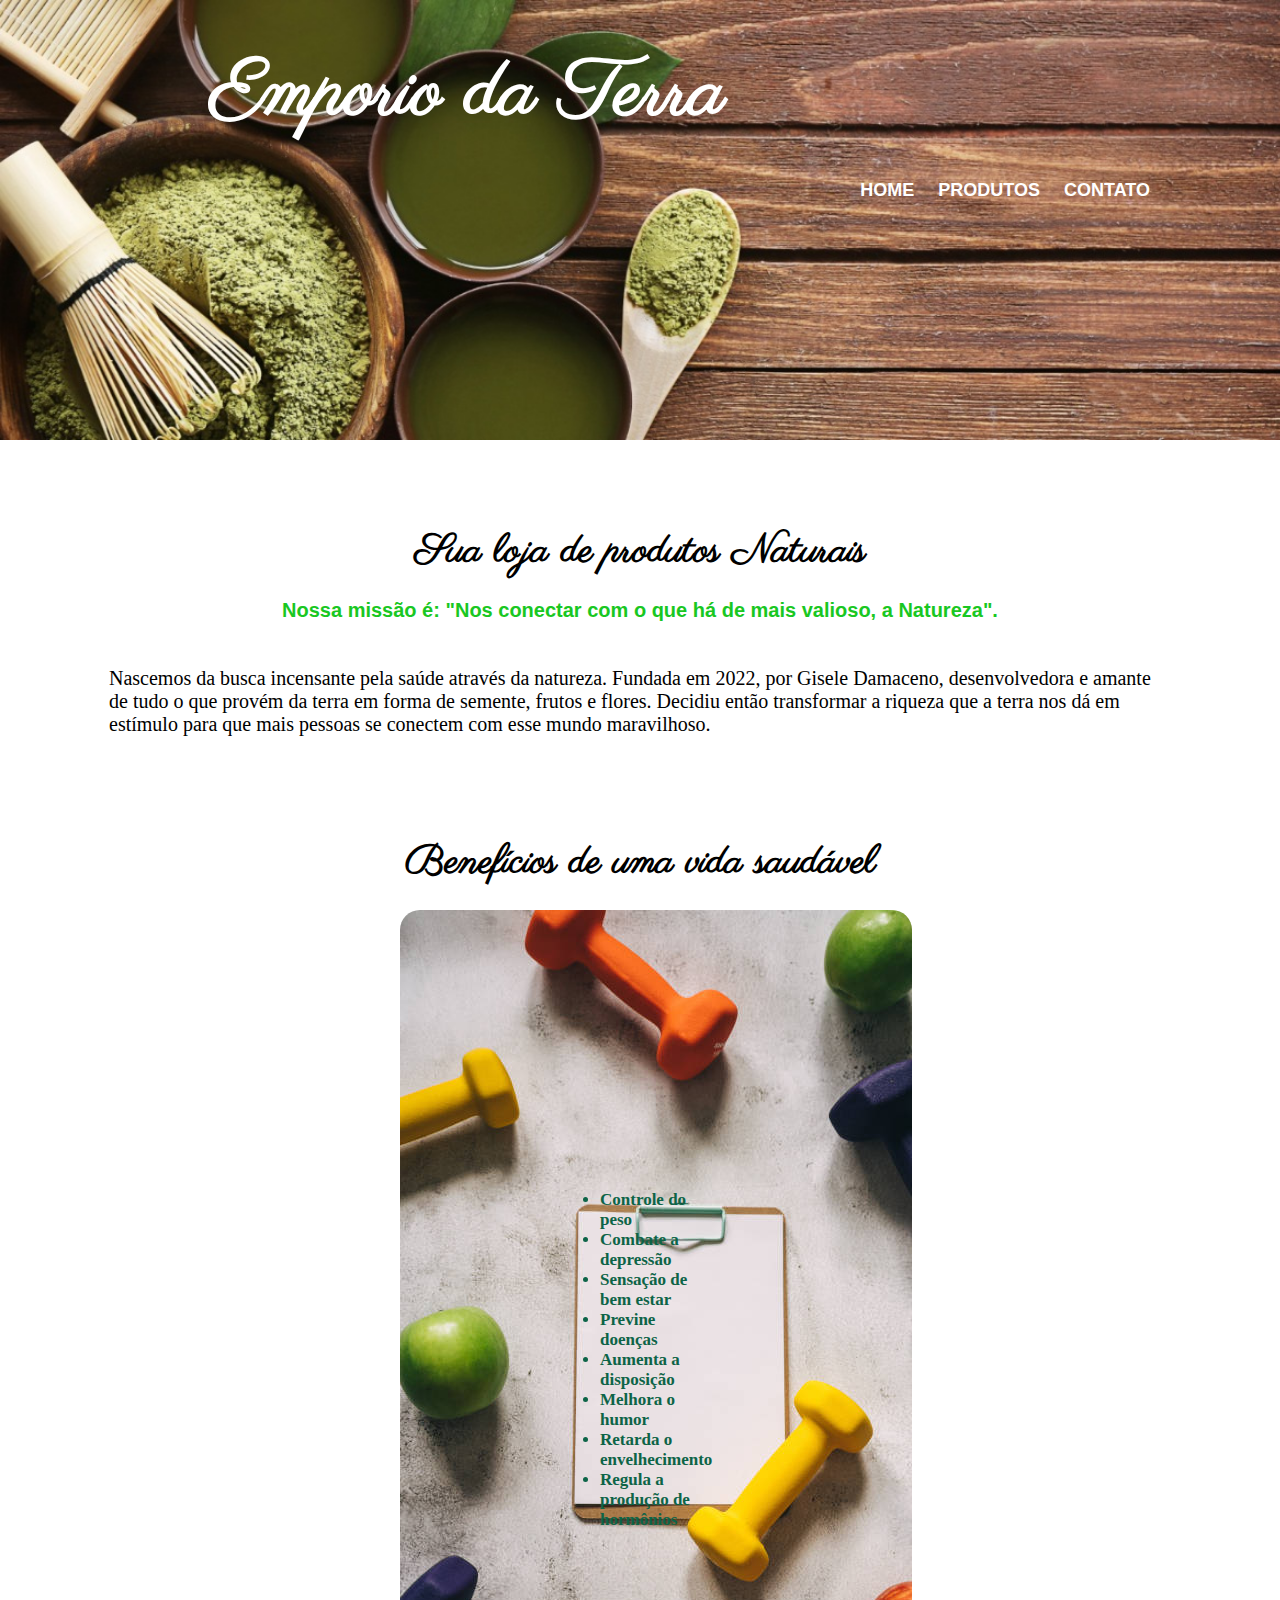
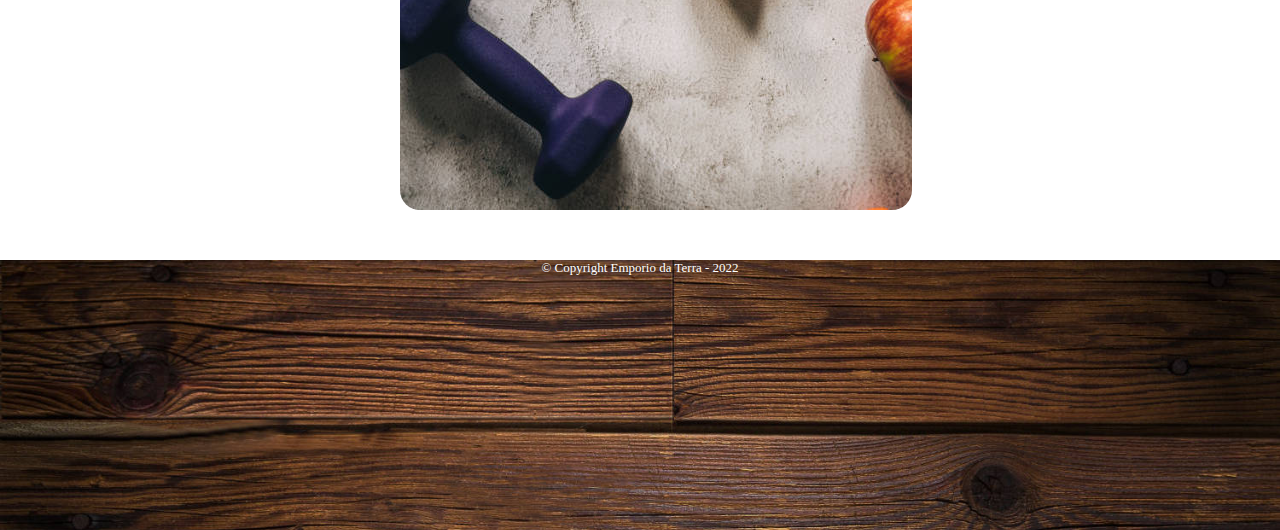
==== Emporio_da_Terra.html @ 6a558483 "Criacao da Home" ====
<!DOCTYPE html>
<html>
    <head>
        <meta charset="UTF-8">
        <title>Emporio da Terra</title>

        <link rel="stylesheet" href="reset.css">
        <link rel="stylesheet" href="principal.css">
        <link rel="preconnect" href="https://fonts.googleapis.com">
        <link rel="preconnect" href="https://fonts.gstatic.com" crossorigin>
        <link href="https://fonts.googleapis.com/css2?family=Beau+Rivage&family=Parisienne&family=Syncopate&display=swap&family=Cookie&family=Gentium+Basic" rel="stylesheet">

    </head>

    <body>

        <header>

            <div class="caixa">

                <h1>Emporio da Terra</h1>
                <nav>
                    <ul>
                        <li><a href="">Home</a></li>
                        <li><a href="">Produtos</a></li>
                        <li><a href="">Contato</a></li>
                    </ul>

                </nav>
            </div>    

        </header>

        <div>
            <div class="principal">
                
                <h2 class="titulocentralizado">Sua loja de produtos Naturais</h2>
        
                         
                <P class="missão">Nossa missão é: "Nos conectar com o que há de mais valioso, a Natureza".</P>
            
                <P class="descrição">Nascemos da busca incensante pela saúde através da natureza. Fundada em 2022, por Gisele Damaceno, desenvolvedora e amante de tudo o que provém da terra 
                    em forma de semente, frutos e flores.
                Decidiu então transformar a riqueza que a terra nos dá em estímulo para que mais pessoas se conectem com esse mundo maravilhoso.</P>
                
            </div>
    
           
                <div class="benefícios">
                    <h3 class="titulocentralizado">Benefícios de uma vida saudável</h3>
                        <div class="planodefundo">
                            <ul class="itens">

                                <li>Controle do peso</li>
                                <li>Combate a depressão</li>
                                <li>Sensação de bem estar</li>
                                <li>Previne doenças</li>
                                <li>Aumenta a disposição</li>
                                <li>Melhora o humor</li>
                                <li>Retarda o envelhecimento</li>
                                <li>Regula a produção de hormônios</li>
    
                            </ul>
    
                                
                        </div>
                        
                </div>
            <div>



        </div>
    
        <div class="marca">
            
            <footer>
                
                <p class="copyright">&copy; Copyright Emporio da Terra - 2022</p>
           
            </footer>

        </div>
        
    
          


    </body>
---- principal.css ----
* {
    margin:0;
    padding: 0;
}

header {
    height: 40vh;
    width: 100vw;
    background:url('assets/images/especiarias.jpg.jpeg');
    background-repeat: no repeat;
    background-size: cover;
    padding: 40px;
  
}

h1 {
    height: 150px;
    font-size:80px;
    font-family: "Parisienne", cursive;
    color:white;
 
}

.caixa {
    position: relative;
    width: 940px;
    margin:0 auto;
   
}

nav {

    position: absolute;
    top:140px;
    right: 0;
}

nav li {

    display:inline;
    margin:0 0 0 20px;
}

nav a {

    text-transform:uppercase;
    color: white;
    font-family: 'Syncopate', sans-serif;
    font-weight: bold;
    font-size: 18px;
    text-decoration: none;
}
nav a:hover {

    color: #19c722;
    text-decoration: underline;
}

.titulocentralizado {
    text-align: center;
    color: #000000;
    font-family: "Parisienne", cursive;
    font-size: 40px;
    padding: 20px;
}

.principal {
    margin: 5%;
    padding: 0;
    
}
.missão {

    text-align: center;
    font-size: 20px;
    color: #19c722;
    font-family: 'Syncopate', sans-serif;
    font-weight: bold;
}

.descrição {

    font-size: 20px;
    padding: 15px;
    margin: 30px;
}

.planodefundo {
    height: 100vh;
    width: 40vw;
    background: url('assets/images/pesos.600.jpg.jpg');
    border-radius: 20px;
    background-repeat: no repeat;
    background-size: cover;
    margin-left: 400px;
}
.itens {
    display: inline-block;
    margin: 200px;
    font-family: 'Gentium Basic', serif;
    font-size: 17px;
    color: #0d6447;
    font-weight: bold;
    padding-top: 80px;
    

}

.imagemfruta {
    float: right;
    height: 80vh;
    width: 40vw;
    
}


footer {
    

    height: 30vh;
    width: 100vw;
    background:url('assets/images/rodape1500.jpg');
    background-repeat: no repeat;
    background-size: cover;
    padding: 0;
    margin: 50px 0 0 0;
   
    

}

.copyright {
    text-align: center;
    color: #ffffff;
    font-size: 13px;
    margin: 20px 0 0;
}
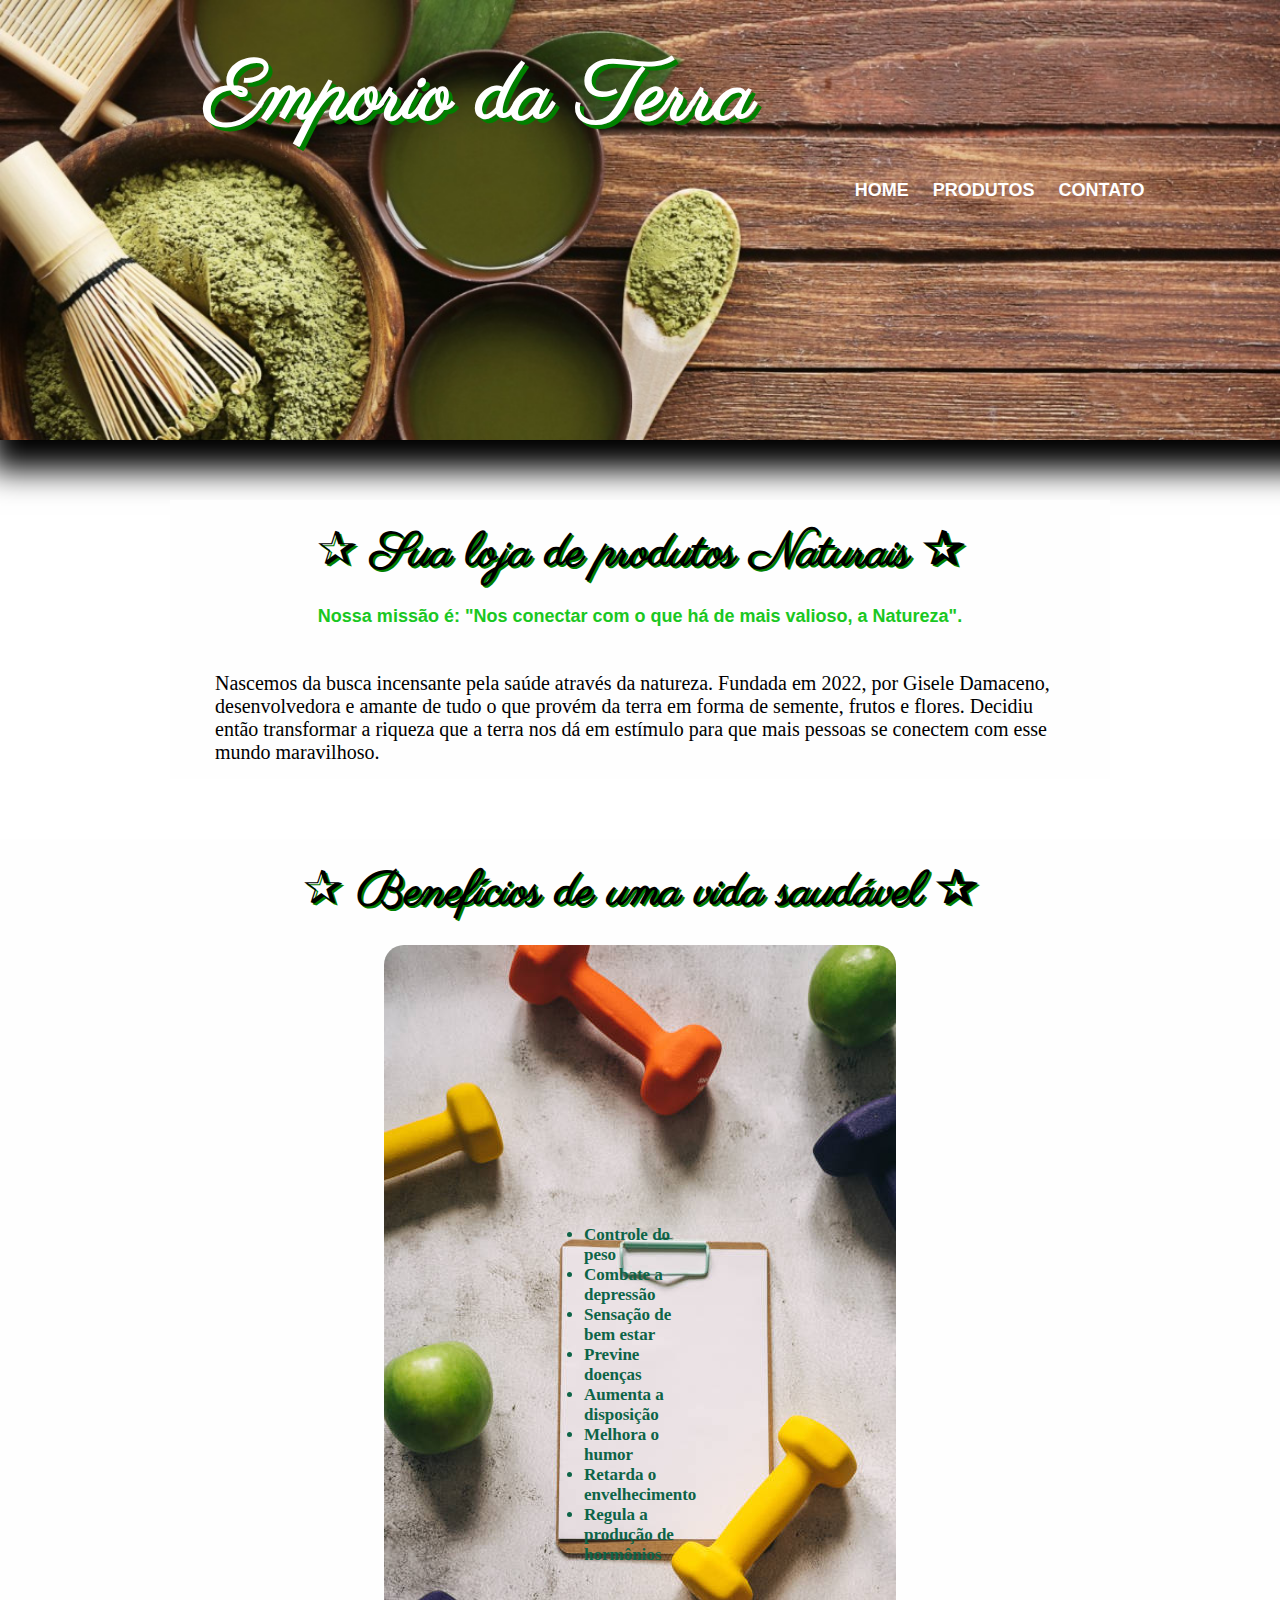
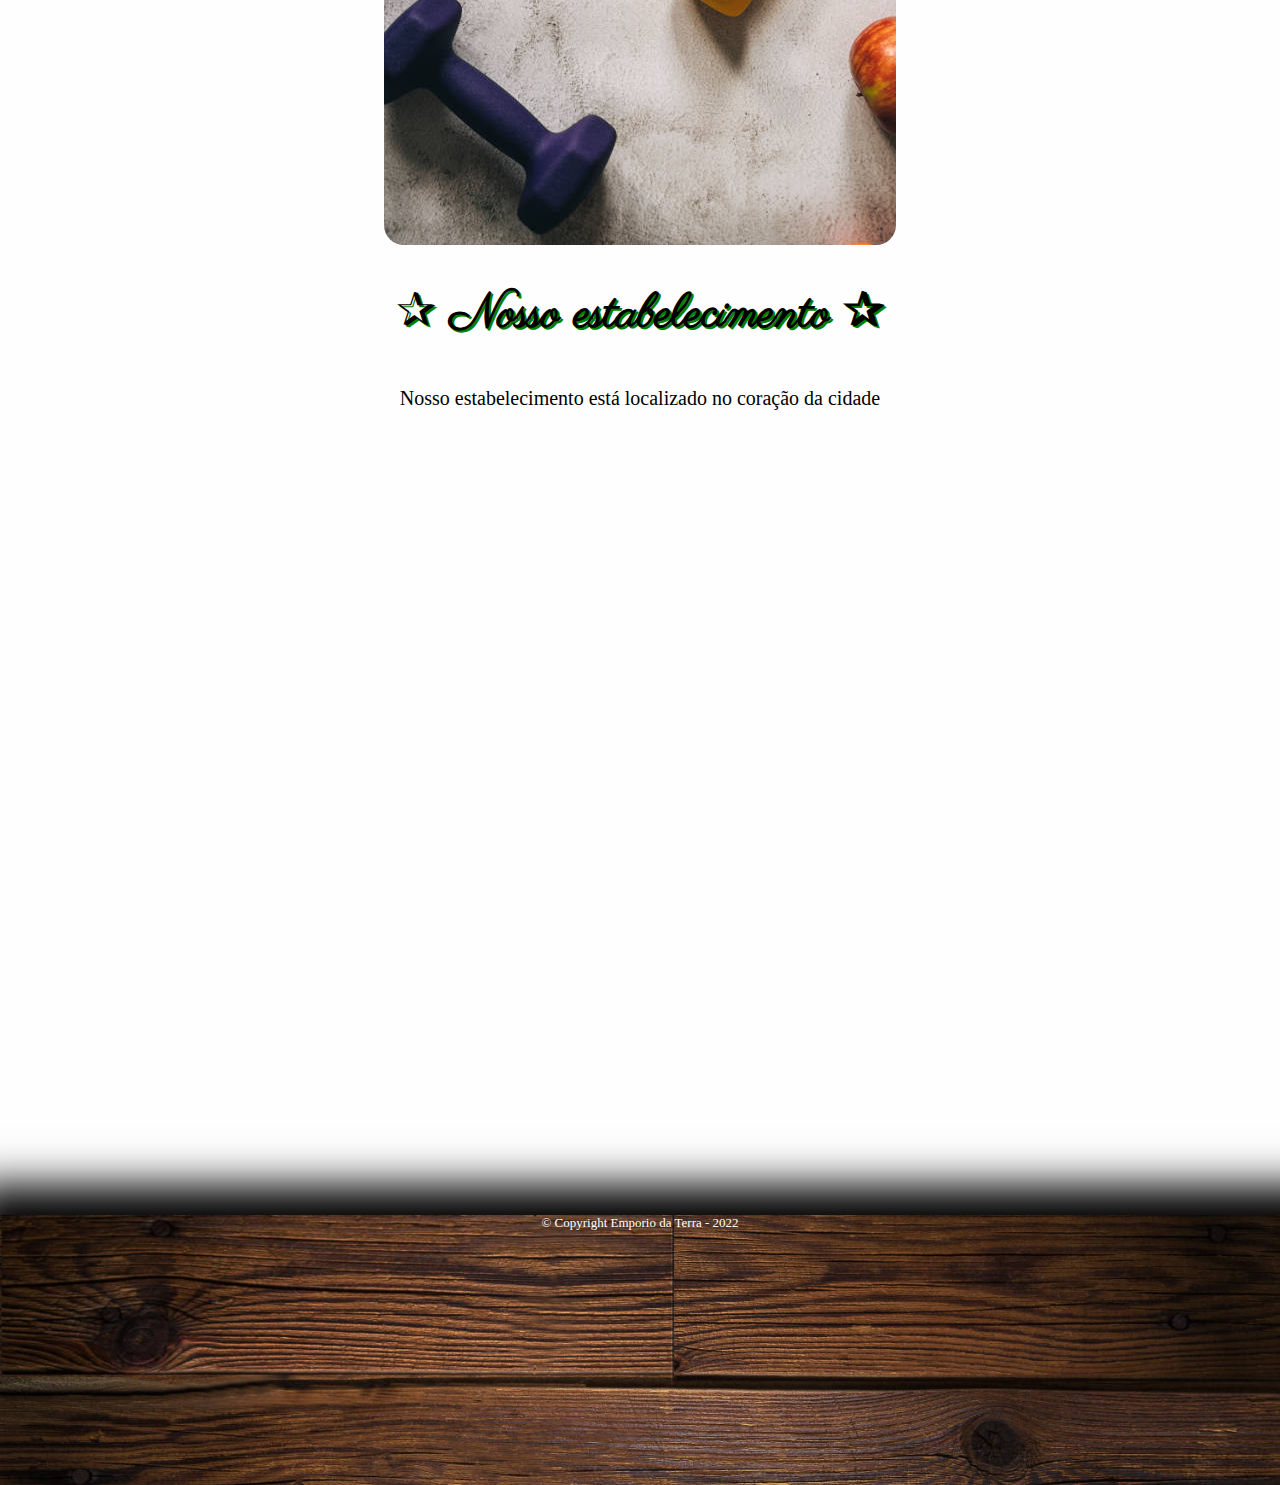
==== commit 1be3daf8: "Adicionado atualizações na pagina de contato" ====
--- a/Emporio_da_Terra.html
+++ b/Emporio_da_Terra.html
@@ -2,6 +2,7 @@
 <html>
     <head>
         <meta charset="UTF-8">
+        <meta name="viewport" content="width=device-width">
         <title>Emporio da Terra</title>
 
         <link rel="stylesheet" href="reset.css">
@@ -31,10 +32,13 @@
 
         </header>
 
-        <div>
-            <div class="principal">
+
+        
+            <section class="principal">
                 
-                <h2 class="titulocentralizado">Sua loja de produtos Naturais</h2>
+                <h2 class="tituloprincipal">Sua loja de produtos Naturais</h2>
+
+                
         
                          
                 <P class="missão">Nossa missão é: "Nos conectar com o que há de mais valioso, a Natureza".</P>
@@ -43,36 +47,61 @@
                     em forma de semente, frutos e flores.
                 Decidiu então transformar a riqueza que a terra nos dá em estímulo para que mais pessoas se conectem com esse mundo maravilhoso.</P>
                 
-            </div>
+            </section>
+
+           
+            <section class="benefícios">
+                <h3 class="tituloprincipal">Benefícios de uma vida saudável</h3>
+                    <div class="planodefundo">
+                        <ul class="itens">
+
+                            <li>Controle do peso</li>
+                            <li>Combate a depressão</li>
+                            <li>Sensação de bem estar</li>
+                            <li>Previne doenças</li>
+                            <li>Aumenta a disposição</li>
+                            <li>Melhora o humor</li>
+                            <li>Retarda o envelhecimento</li>
+                            <li>Regula a produção de hormônios</li>
     
-           
-                <div class="benefícios">
-                    <h3 class="titulocentralizado">Benefícios de uma vida saudável</h3>
-                        <div class="planodefundo">
-                            <ul class="itens">
-
-                                <li>Controle do peso</li>
-                                <li>Combate a depressão</li>
-                                <li>Sensação de bem estar</li>
-                                <li>Previne doenças</li>
-                                <li>Aumenta a disposição</li>
-                                <li>Melhora o humor</li>
-                                <li>Retarda o envelhecimento</li>
-                                <li>Regula a produção de hormônios</li>
-    
-                            </ul>
+                        </ul>
     
                                 
-                        </div>
+                    </div>
                         
+            </section>
+
+            <section class="mapa">
+
+                <h3 class="tituloprincipal">Nosso estabelecimento</h3>
+                <p>Nosso estabelecimento está localizado no coração da cidade</p>
+                
+                <div class="mapa-conteudo">
+                    <iframe src="https://www.google.com/maps/embed?pb=!1m18!1m12!1m3!1d3683.638306835085!2d-47.42941288556839!3d-22.59262723241497!2m3!1f0!2f0!3f0!3m2!1i1024!2i768!4f13.1!3m3!1m2!1s0x94c881cac8e96c21%3A0x353aa22003267a0a!2sR.%20Dr.%20Arlindo%20Justo%20Baptistella%20-%20Jardim%20Sen.%20Vergueiro%2C%20Limeira%20-%20SP%2C%2013481-659!5e0!3m2!1spt-BR!2sbr!4v1651108392994!5m2!1spt-BR!2sbr" width="100%" 
+                    height="300" style="border:0;" allowfullscreen="" loading="lazy" referrerpolicy="no-referrer-when-downgrade"></iframe>
+
                 </div>
-            <div>
+               
+            </section>
 
 
+            <div class="video">
+                
+                <div class="video-conteudo">
+                    <iframe width="100%" height="315" src="https://www.youtube.com/embed/IUN664s7N-c" 
+                    title="YouTube video player" frameborder="0" allow="accelerometer; autoplay; 
+                    clipboard-write; encrypted-media; gyroscope; picture-in-picture" allowfullscreen></iframe>      
+                </div>
 
-        </div>
+                
+
+            </div>
+           
+
     
-        <div class="marca">
+
+    
+    
             
             <footer>
                 
@@ -80,7 +109,7 @@
            
             </footer>
 
-        </div>
+      
         
     
           
--- a/principal.css
+++ b/principal.css
@@ -5,27 +5,31 @@
 
 header {
     height: 40vh;
-    width: 100vw;
+    width: 1269px;
     background:url('assets/images/especiarias.jpg.jpeg');
     background-repeat: no repeat;
     background-size: cover;
     padding: 40px;
+    box-shadow: 10px 10px 30px 20px #000000;
+
+   
   
 }
 
-h1 {
-    height: 150px;
-    font-size:80px;
-    font-family: "Parisienne", cursive;
-    color:white;
- 
-}
 
 .caixa {
     position: relative;
     width: 940px;
     margin:0 auto;
    
+}
+
+h1 {
+
+    font-size: 85px;
+    font-family: "Parisienne", cursive;
+    color: #ffffff;
+    text-shadow: 4px 4px green;
 }
 
 nav {
@@ -56,26 +60,68 @@
     text-decoration: underline;
 }
 
-.titulocentralizado {
+.tituloprincipal {
     text-align: center;
     color: #000000;
     font-family: "Parisienne", cursive;
-    font-size: 40px;
+    font-size: 3em;
     padding: 20px;
-}
+    margin: 0 0 auto;
+    clear: left;
+    text-shadow: 2px 2px green;
+    
+}
+
+.tituloprincipal:first-letter {
+    font-weight: 100;
+   
+}
+
+.tituloprincipal:before {
+
+    content: "✰ ";
+}
+
+.tituloprincipal:after {
+
+    content: " ✰";
+}
+
 
 .principal {
-    margin: 5%;
+    margin: 3em 0;
     padding: 0;
-    
+    background: #FEFEFE;
+    width: 940px;
+    margin: 60px auto;
+    
+}
+
+.benefícios {
+    margin: 0 auto;
+    padding: 0; 
+    background: #FEFEFE;
+    opacity: 1;
+    transition: 400ms;
+    box-shadow: 10px 10px #0d6447;
+  
+}
+
+
+.utensilios {
+    width: 155px;
+    float: left;
+    margin: 0 20px 20px 20px;
+
 }
 .missão {
 
     text-align: center;
-    font-size: 20px;
+    font-size: 18px;
     color: #19c722;
     font-family: 'Syncopate', sans-serif;
     font-weight: bold;
+    margin: 0 0 20px;
 }
 
 .descrição {
@@ -92,7 +138,8 @@
     border-radius: 20px;
     background-repeat: no repeat;
     background-size: cover;
-    margin-left: 400px;
+    margin: 0 auto;
+    
 }
 .itens {
     display: inline-block;
@@ -113,17 +160,42 @@
     
 }
 
+.mapa {
+    padding: 1em 0;
+    background: #FEFEFE;
+    width: 100%;
+    margin: 0 auto;
+    
+}
+
+.mapa p {
+    margin: 0 0 1em;
+    text-align: center;
+    font-size: 20px;
+    margin: 0 auto;
+    width: 940px;
+    padding: 1em;
+
+}
+
+.mapa-conteudo {
+    width: 940px;
+    margin: 0 auto;
+
+}
+
 
 footer {
     
 
     height: 30vh;
-    width: 100vw;
+    width: 100%;
     background:url('assets/images/rodape1500.jpg');
     background-repeat: no repeat;
     background-size: cover;
     padding: 0;
     margin: 50px 0 0 0;
+    box-shadow: 10px 10px 40px 40px #000000;
    
     
 
@@ -133,5 +205,20 @@
     text-align: center;
     color: #ffffff;
     font-size: 13px;
-    margin: 20px 0 0;
-}
+    margin: 0 20px 60px;
+}
+
+.video {
+    
+    padding: 3em 0;
+    background: #FEFEFE;
+    width: 100%;
+    margin: 0 auto;
+}
+
+.video-conteudo {
+    width: 640px;
+    margin: 0 auto; 
+
+}
+
